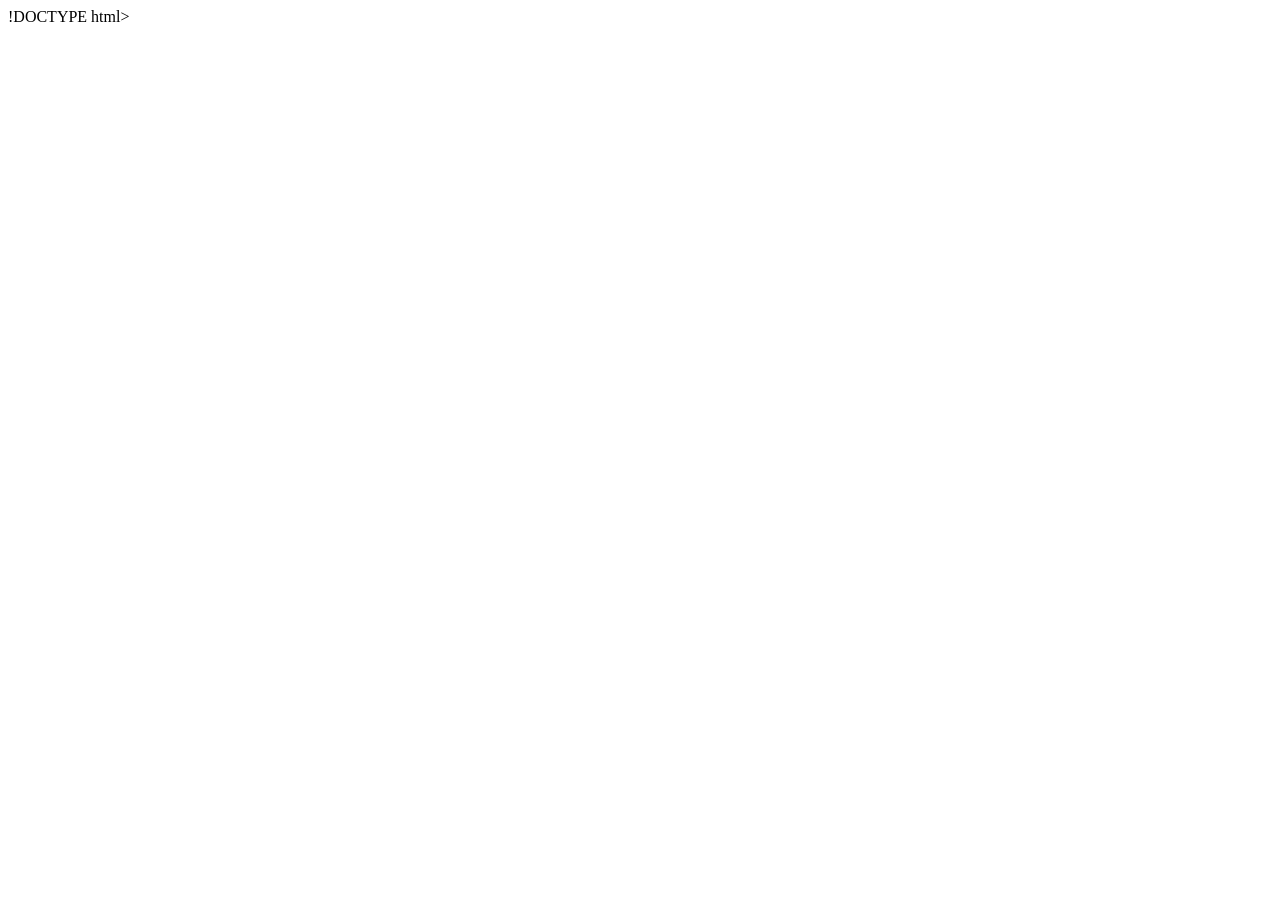
==== index.html @ f9bc57cb "Create index.html" ====
!DOCTYPE html>
<html lang="pt-br">
<head>
    <meta charset="UTF-8">
    <meta http-equiv="X-UA-Compatible" content="IE=edge">
    <meta name="viewport" content="width=device-width, initial-scale=1.0">
    <title> Futebol Feminino</title>
</head>
<body>
    
</body>
</html>
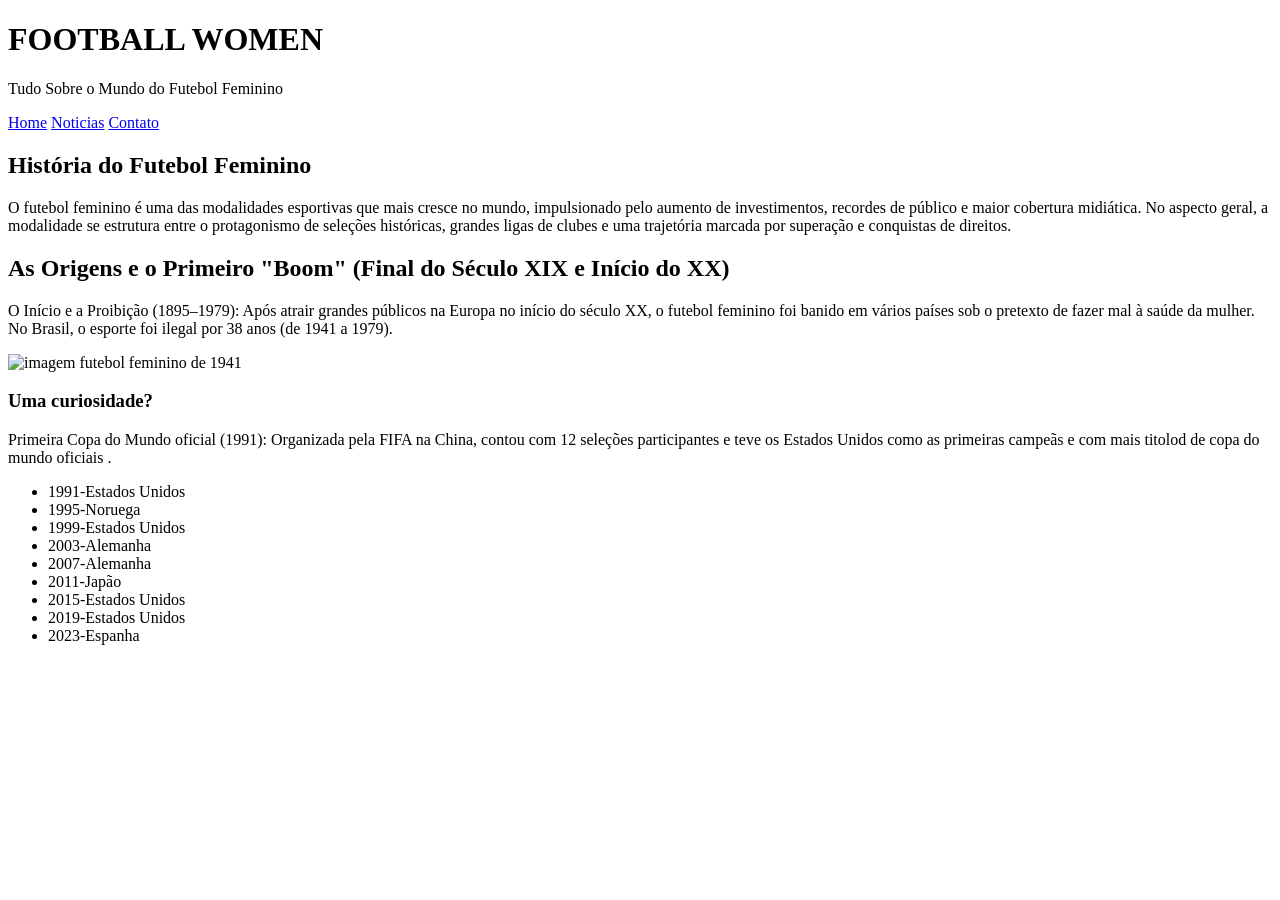
==== commit 61ace8f7: "Update index.html" ====
--- a/index.html
+++ b/index.html
@@ -1,12 +1,70 @@
-!DOCTYPE html>
+<!DOCTYPE html>
 <html lang="pt-br">
 <head>
     <meta charset="UTF-8">
-    <meta http-equiv="X-UA-Compatible" content="IE=edge">
     <meta name="viewport" content="width=device-width, initial-scale=1.0">
-    <title> Futebol Feminino</title>
+    <title>FOOTBALL WOMEM</title>
+    <link rel="shortcut icon" href="imagens/favicon.ico" type="image/x-icon">
+    <link rel="stylesheet" href="estilo/style.CSS">
 </head>
 <body>
-    
+    <header>
+        <h1>FOOTBALL WOMEN</h1>
+        <p>Tudo Sobre o Mundo do Futebol Feminino</p>
+    </header>
+    <nav>
+        <a href="#">Home</a>
+        <a href="#">Noticias</a>
+        <a href="#">Contato</a>
+    </nav>
+    <main>
+        <article>
+            <h1> História do Futebol Feminino</h1>
+            <p>O futebol feminino é uma das modalidades esportivas que mais cresce no mundo, impulsionado pelo aumento de investimentos, recordes de público e maior cobertura midiática. No aspecto geral, a modalidade se estrutura entre o protagonismo de seleções históricas, grandes ligas de clubes e uma trajetória marcada por superação e conquistas de direitos.</p>
+            <h2>As Origens e o Primeiro "Boom" (Final do Século XIX e Início do XX)</h2>
+            <p>O Início e a Proibição (1895–1979): Após atrair grandes públicos na Europa no início do século XX, o futebol feminino foi banido em vários países sob o pretexto de fazer mal à saúde da mulher. No Brasil, o esporte foi ilegal por 38 anos (de 1941 a 1979).</p>
+            <picture>
+                <source media="(min-width:670px)" srcset="imagens/futebol feminino.webp">
+                <img src="futebol feminino.webp" alt="imagem futebol feminino de 1941"></picture>
+      </article>            
+    </main>
+    <aside>
+        <h3>
+             Uma curiosidade?
+        </h3>
+        <p>
+            Primeira Copa do Mundo oficial (1991): Organizada pela FIFA na China, contou com 12 seleções participantes e teve os Estados Unidos como as primeiras campeãs e com mais titolod de copa do mundo oficiais .
+        </p>
+
+        <ul>
+            <li>
+                1991-Estados Unidos
+            </li>
+            <li>
+                1995-Noruega
+            </li>
+            <li>
+                1999-Estados Unidos
+            </li>
+            <li>
+                2003-Alemanha 
+              </li>
+            <li>
+                2007-Alemanha
+            </li>
+            <li>
+                2011-Japão
+            </li>
+            <li>
+                2015-Estados Unidos
+            </li>
+            <li>
+                2019-Estados Unidos
+            </li>
+            <li>
+                2023-Espanha
+            </li>
+           
+    </aside>
 </body>
 </html>
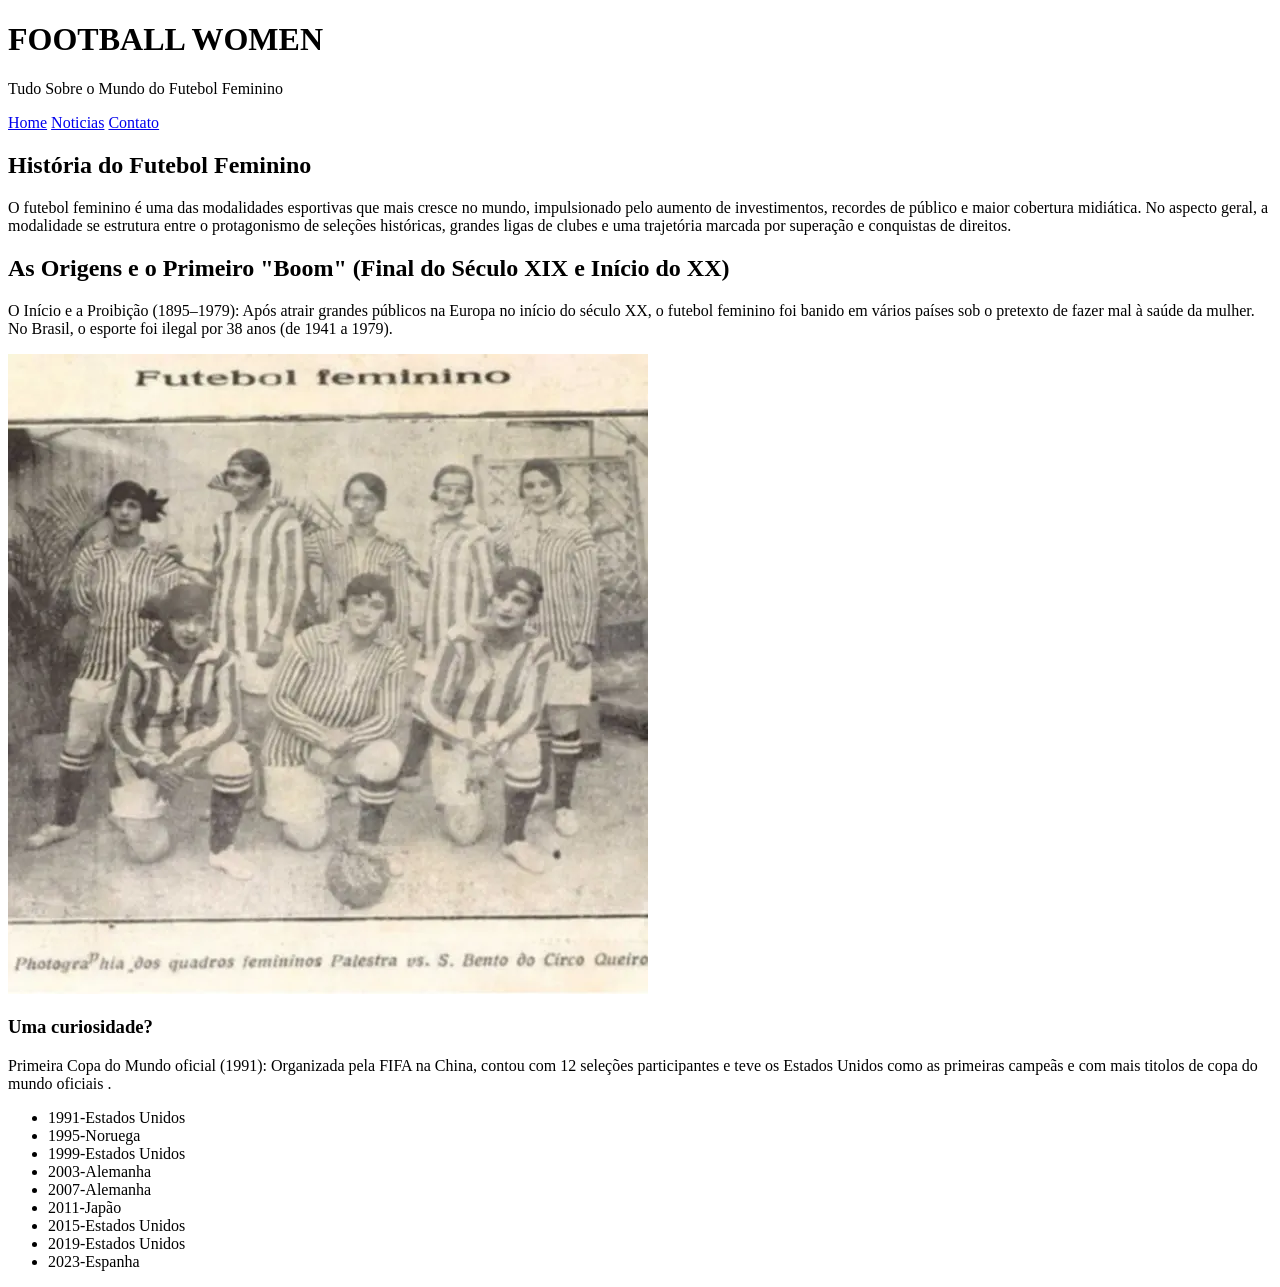
==== commit ce820435: "index.html" ====
--- a/index.html
+++ b/index.html
@@ -33,7 +33,7 @@
              Uma curiosidade?
         </h3>
         <p>
-            Primeira Copa do Mundo oficial (1991): Organizada pela FIFA na China, contou com 12 seleções participantes e teve os Estados Unidos como as primeiras campeãs e com mais titolod de copa do mundo oficiais .
+            Primeira Copa do Mundo oficial (1991): Organizada pela FIFA na China, contou com 12 seleções participantes e teve os Estados Unidos como as primeiras campeãs e com mais titolos de copa do mundo oficiais .
         </p>
 
         <ul>
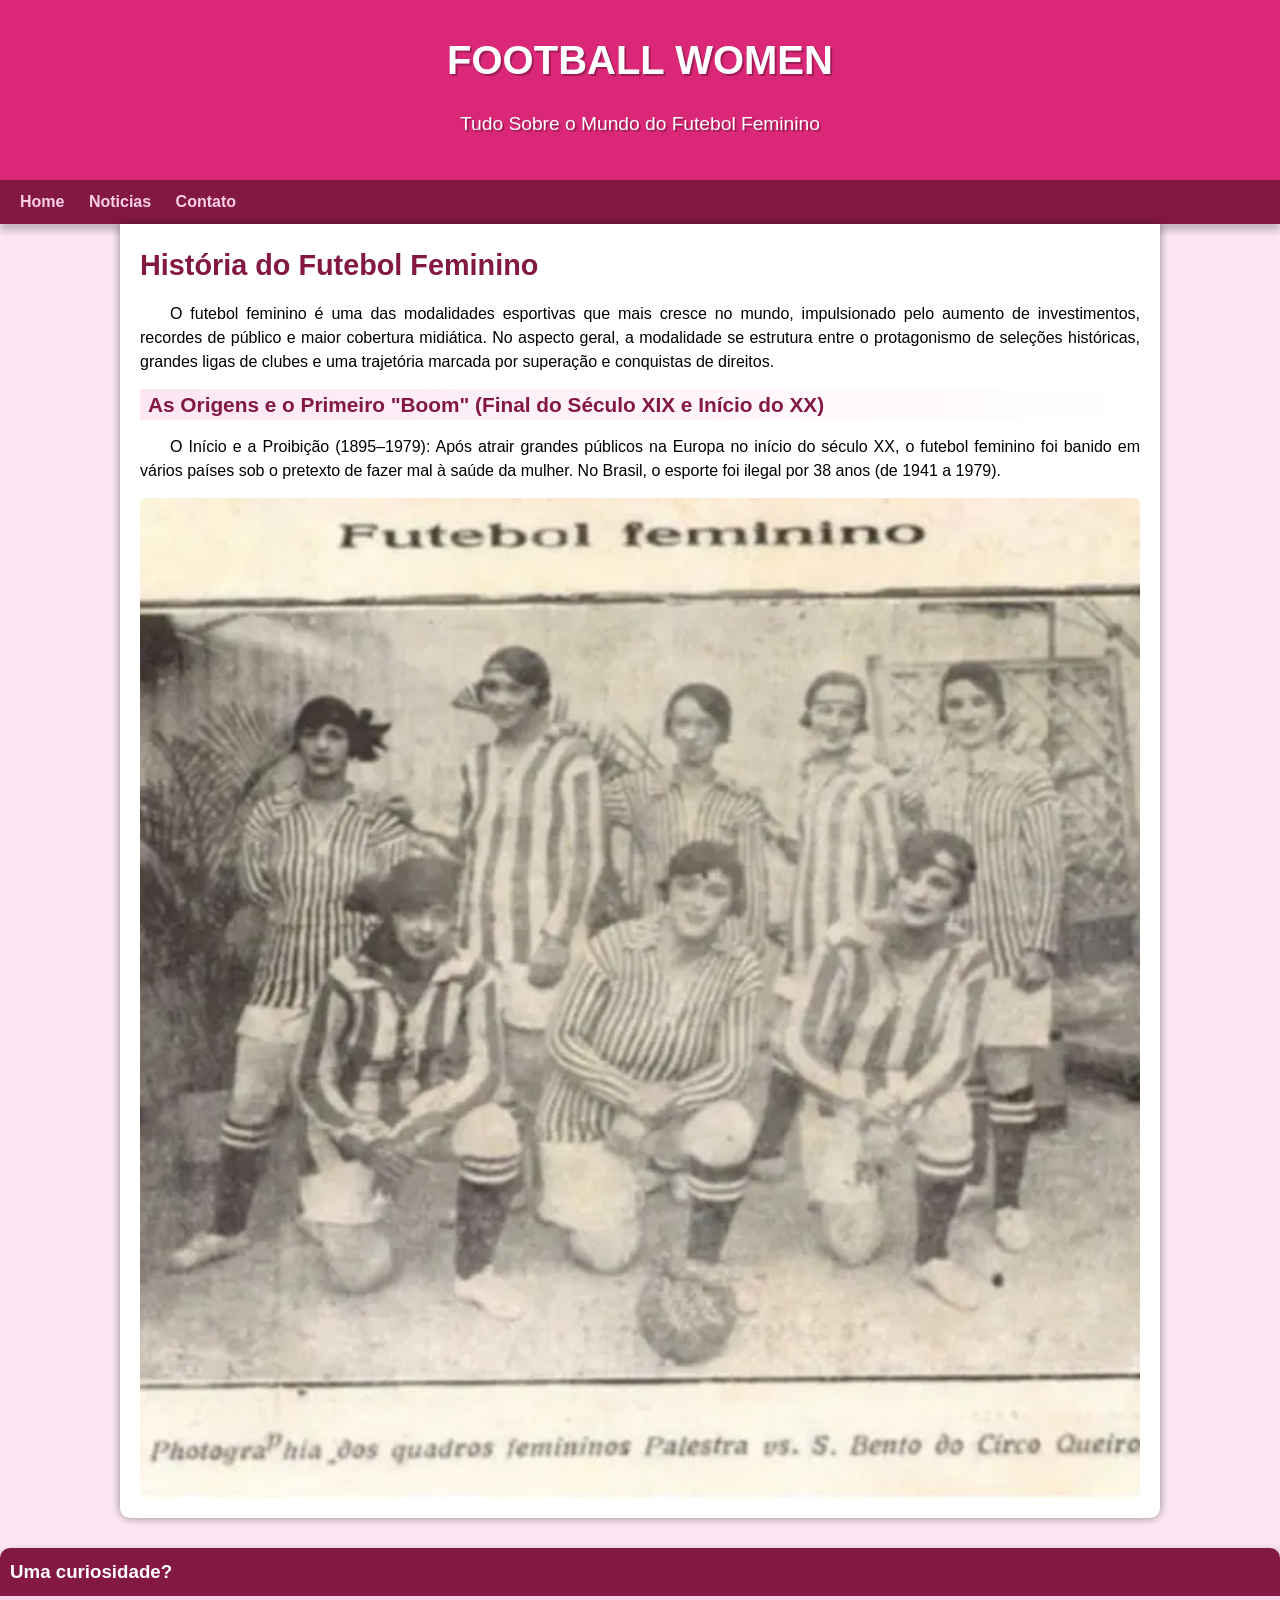
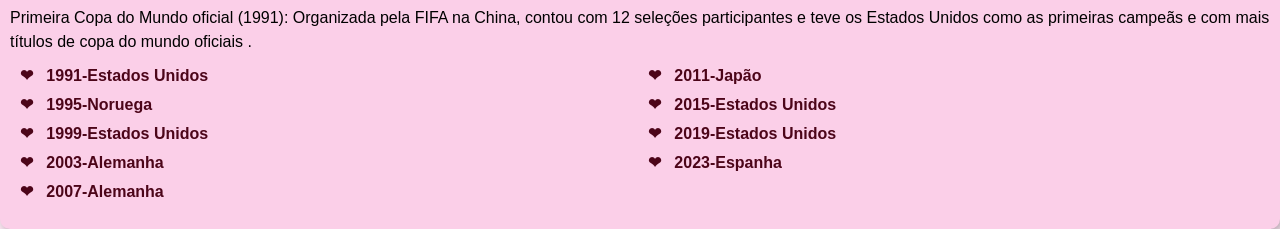
==== commit 4ab60321: "index.html" ====
--- a/index.html
+++ b/index.html
@@ -33,7 +33,7 @@
              Uma curiosidade?
         </h3>
         <p>
-            Primeira Copa do Mundo oficial (1991): Organizada pela FIFA na China, contou com 12 seleções participantes e teve os Estados Unidos como as primeiras campeãs e com mais titolos de copa do mundo oficiais .
+            Primeira Copa do Mundo oficial (1991): Organizada pela FIFA na China, contou com 12 seleções participantes e teve os Estados Unidos como as primeiras campeãs e com mais títulos de copa do mundo oficiais .
         </p>
 
         <ul>
--- a/estilo/style.CSS
+++ b/estilo/style.CSS
@@ -0,0 +1,148 @@
+@charset "UTF-8";
+
+* {
+    margin: 0px;
+    padding: 0px;
+}
+
+body {
+    background-color: #fce7f3; 
+    font-family: Arial, Helvetica, sans-serif;
+    line-height: 1.5;
+}
+
+header {
+    background-color: #db2777; 
+    min-height: 150px;
+    text-align: center;
+    padding-top: 30px;
+}
+
+header > h1 {
+    color: white;
+    font-size: 2.5em;
+    margin-bottom: 20px;
+    text-shadow: 2px 2px 0px rgba(0, 0, 0, 0.267);
+}
+
+header > p {
+    color: white;
+    font-size: 1.2em;
+    max-width: 600px;
+    padding-right: 10px;
+    padding-left: 10px;
+    margin: auto;
+    text-shadow: 2px 2px 0px rgba(0, 0, 0, 0.267);
+}
+
+nav {
+    background-color: #831843;
+    padding: 10px;
+    box-shadow: 0px 7px 7px rgba(0, 0, 0, 0.212);
+}
+
+nav > a {
+    color: #fbcfe8; 
+    padding: 10px;
+    border-radius: 5px;
+    text-decoration: none;
+    font-weight: bold;
+    transition-duration: 0.5s;
+}
+
+nav > a:hover {
+    background-color: #db2777;
+    color: white;
+}
+
+main {
+    min-width: 300px;
+    max-width: 1000px;
+    margin: auto;
+    margin-bottom: 30px;
+    padding: 20px;
+    background-color: white;
+    box-shadow: 0px 0px 10px rgba(0, 0, 0, 0.418);
+    border-bottom-left-radius: 10px;
+    border-bottom-right-radius: 10px;
+}
+
+main h1 {
+    color: #831843;
+    font-size: 1.8em;
+}
+
+main h2 {
+    color: #831843;
+    font-size: 1.3em;
+    background-image: linear-gradient(to right, #fce7f3, transparent);
+    text-indent: 8px;
+    margin-top: 15px;
+    margin-bottom: 15px;
+}
+
+main p {
+    margin: 15px 0px;
+    text-align: justify;
+    text-indent: 30px;
+    font-size: 1em;
+}
+
+picture img {
+    width: 100%;
+    display: block;
+    margin: auto;
+    border-radius: 5px;
+}
+
+aside {
+    background-color: #fbcfe8;
+    padding: 10px;
+    border-radius: 10px;
+    box-shadow: 3px 3px 8px rgba(0, 0, 0, 0.281);
+    margin-top: 20px;
+}
+
+aside > h3 {
+    background-color: #831843;
+    color: white;
+    padding: 10px;
+    margin: -10px -10px 10px -10px;
+    border-radius: 10px 10px 0px 0px;
+}
+
+aside > ul {
+    list-style-type: '\2764\00A0\00A0'; 
+    list-style-position: inside;
+    columns: 2;
+    padding: 10px;
+}
+
+aside li {
+    padding-bottom: 5px;
+    color: #4c0519;
+    font-weight: bold;
+}
+
+main ul {
+    margin: 15px 0px 15px 30px;
+    color: #4c0519;
+}
+
+main ul li {
+    margin-bottom: 8px;
+}
+
+footer {
+    background-color: #831843;
+    color: white;
+    text-align: center;
+    padding: 15px;
+    margin-top: 30px;
+    font-size: 0.9em;
+}
+
+footer p {
+    margin: 0;
+    text-indent: 0;
+}
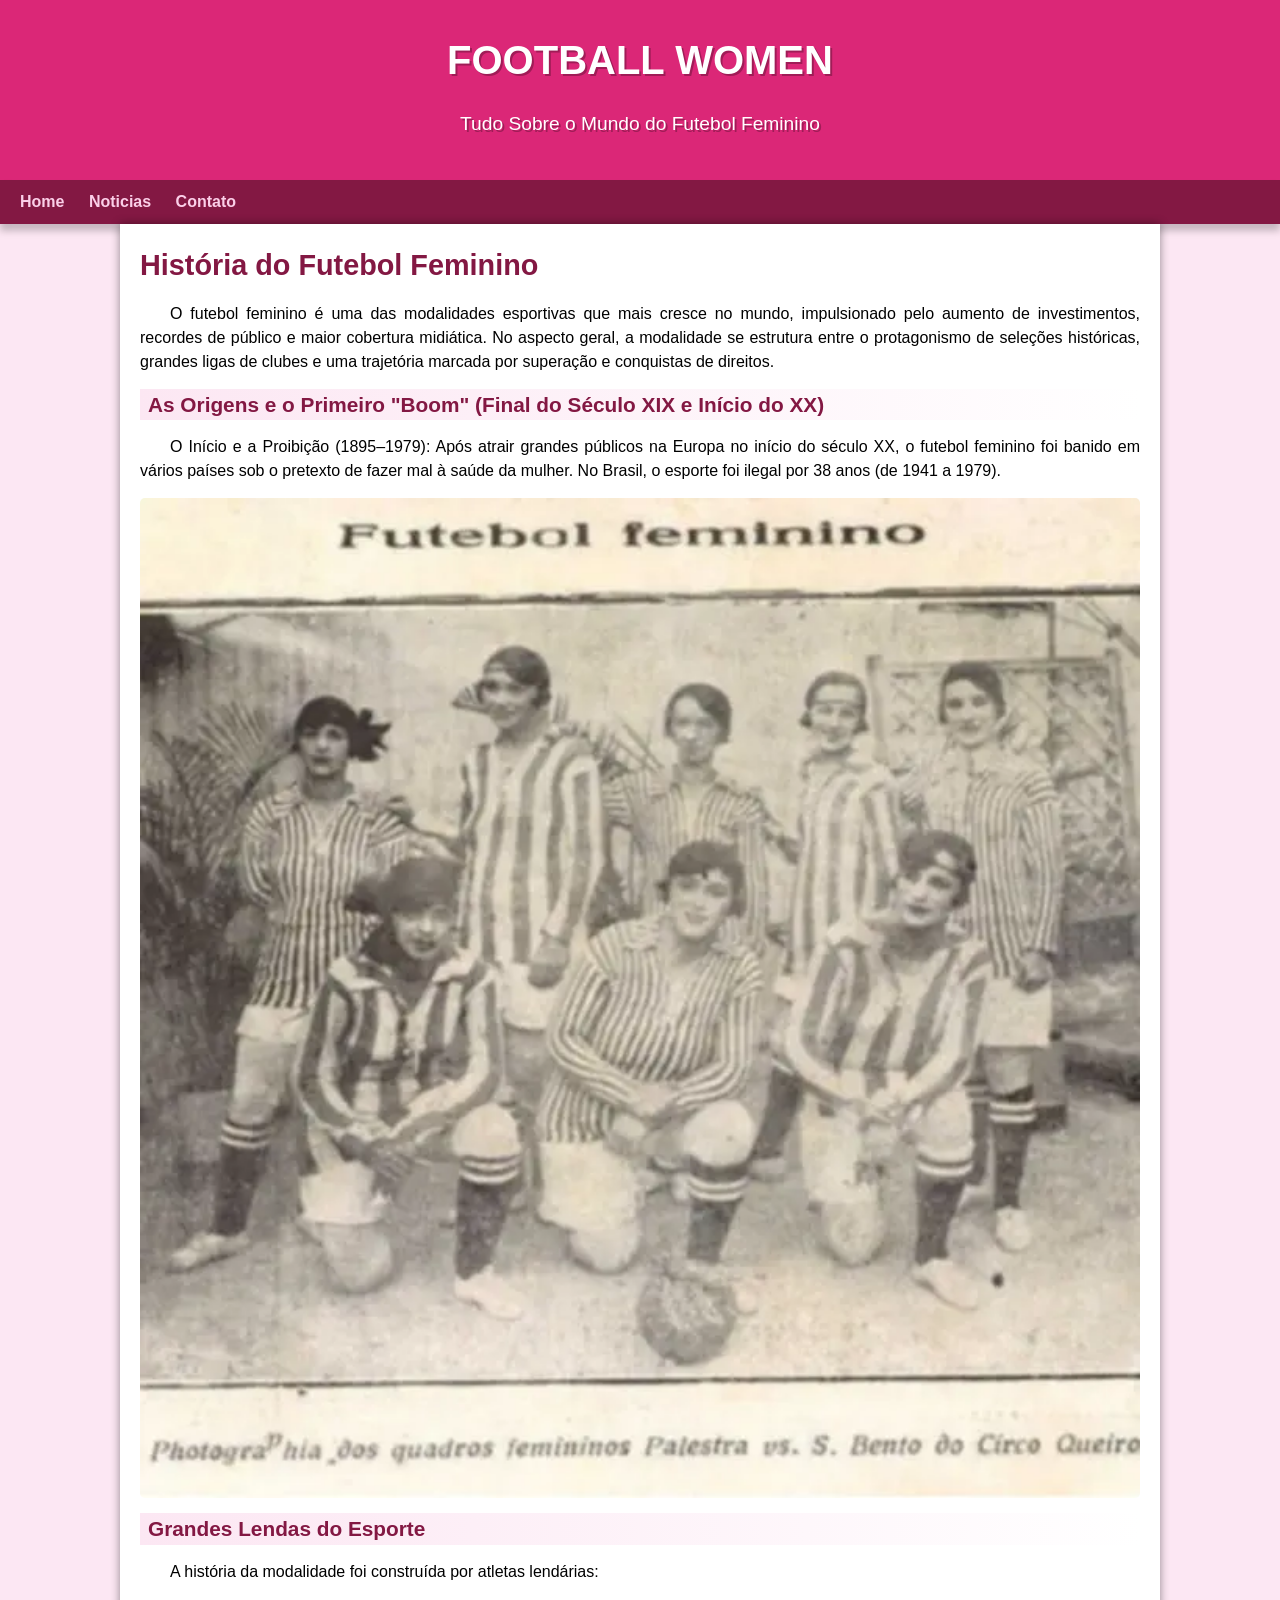
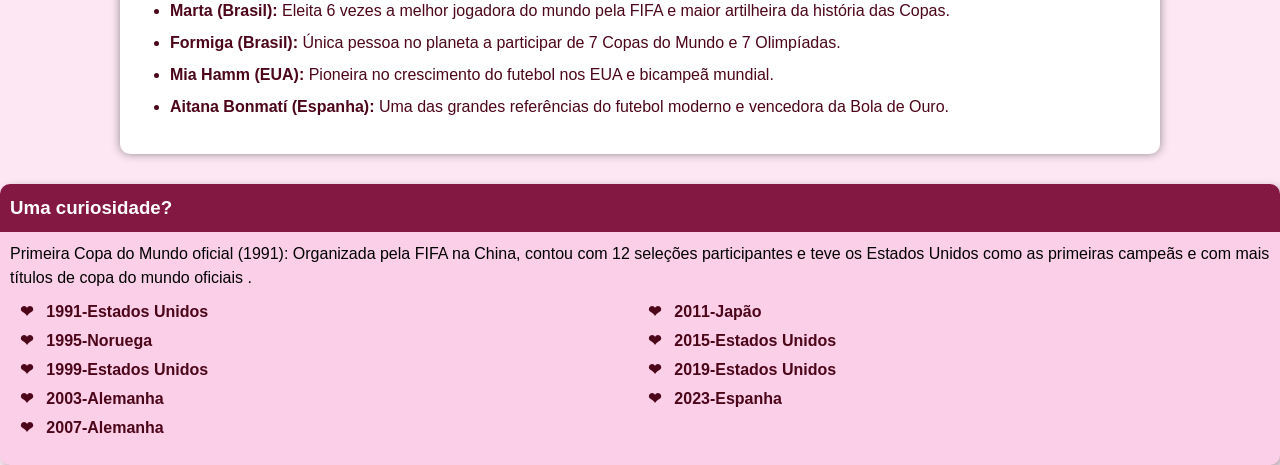
==== commit 0b98b65f: "index.html" ====
--- a/index.html
+++ b/index.html
@@ -26,6 +26,14 @@
             <picture>
                 <source media="(min-width:670px)" srcset="imagens/futebol feminino.webp">
                 <img src="futebol feminino.webp" alt="imagem futebol feminino de 1941"></picture>
+               <h2>Grandes Lendas do Esporte</h2>
+            <p>A história da modalidade foi construída por atletas lendárias:</p>
+            <ul>
+                <li><strong>Marta (Brasil):</strong> Eleita 6 vezes a melhor jogadora do mundo pela FIFA e maior artilheira da história das Copas.</li>
+                <li><strong>Formiga (Brasil):</strong> Única pessoa no planeta a participar de 7 Copas do Mundo e 7 Olimpíadas.</li>
+                <li><strong>Mia Hamm (EUA):</strong> Pioneira no crescimento do futebol nos EUA e bicampeã mundial.</li>
+                <li><strong>Aitana Bonmatí (Espanha):</strong> Uma das grandes referências do futebol moderno e vencedora da Bola de Ouro.</li>
+            </ul>
       </article>            
     </main>
     <aside>
